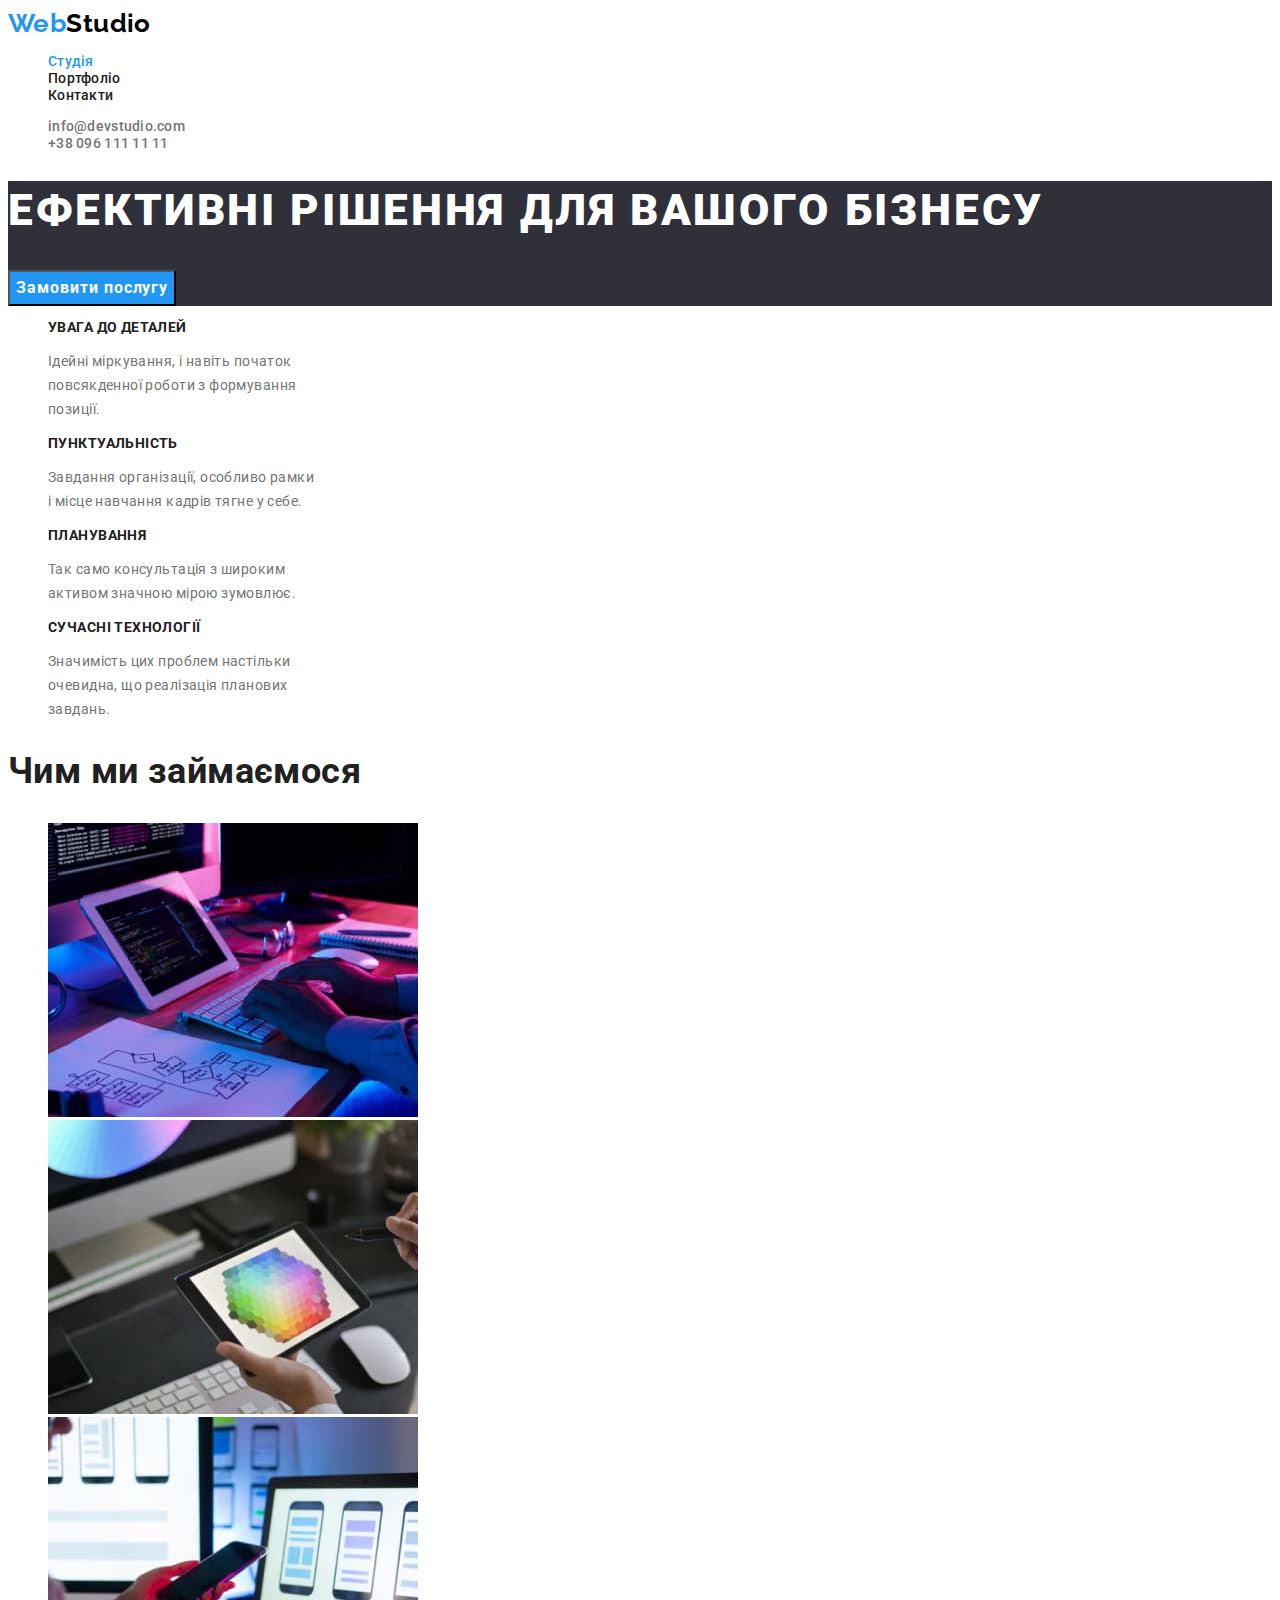
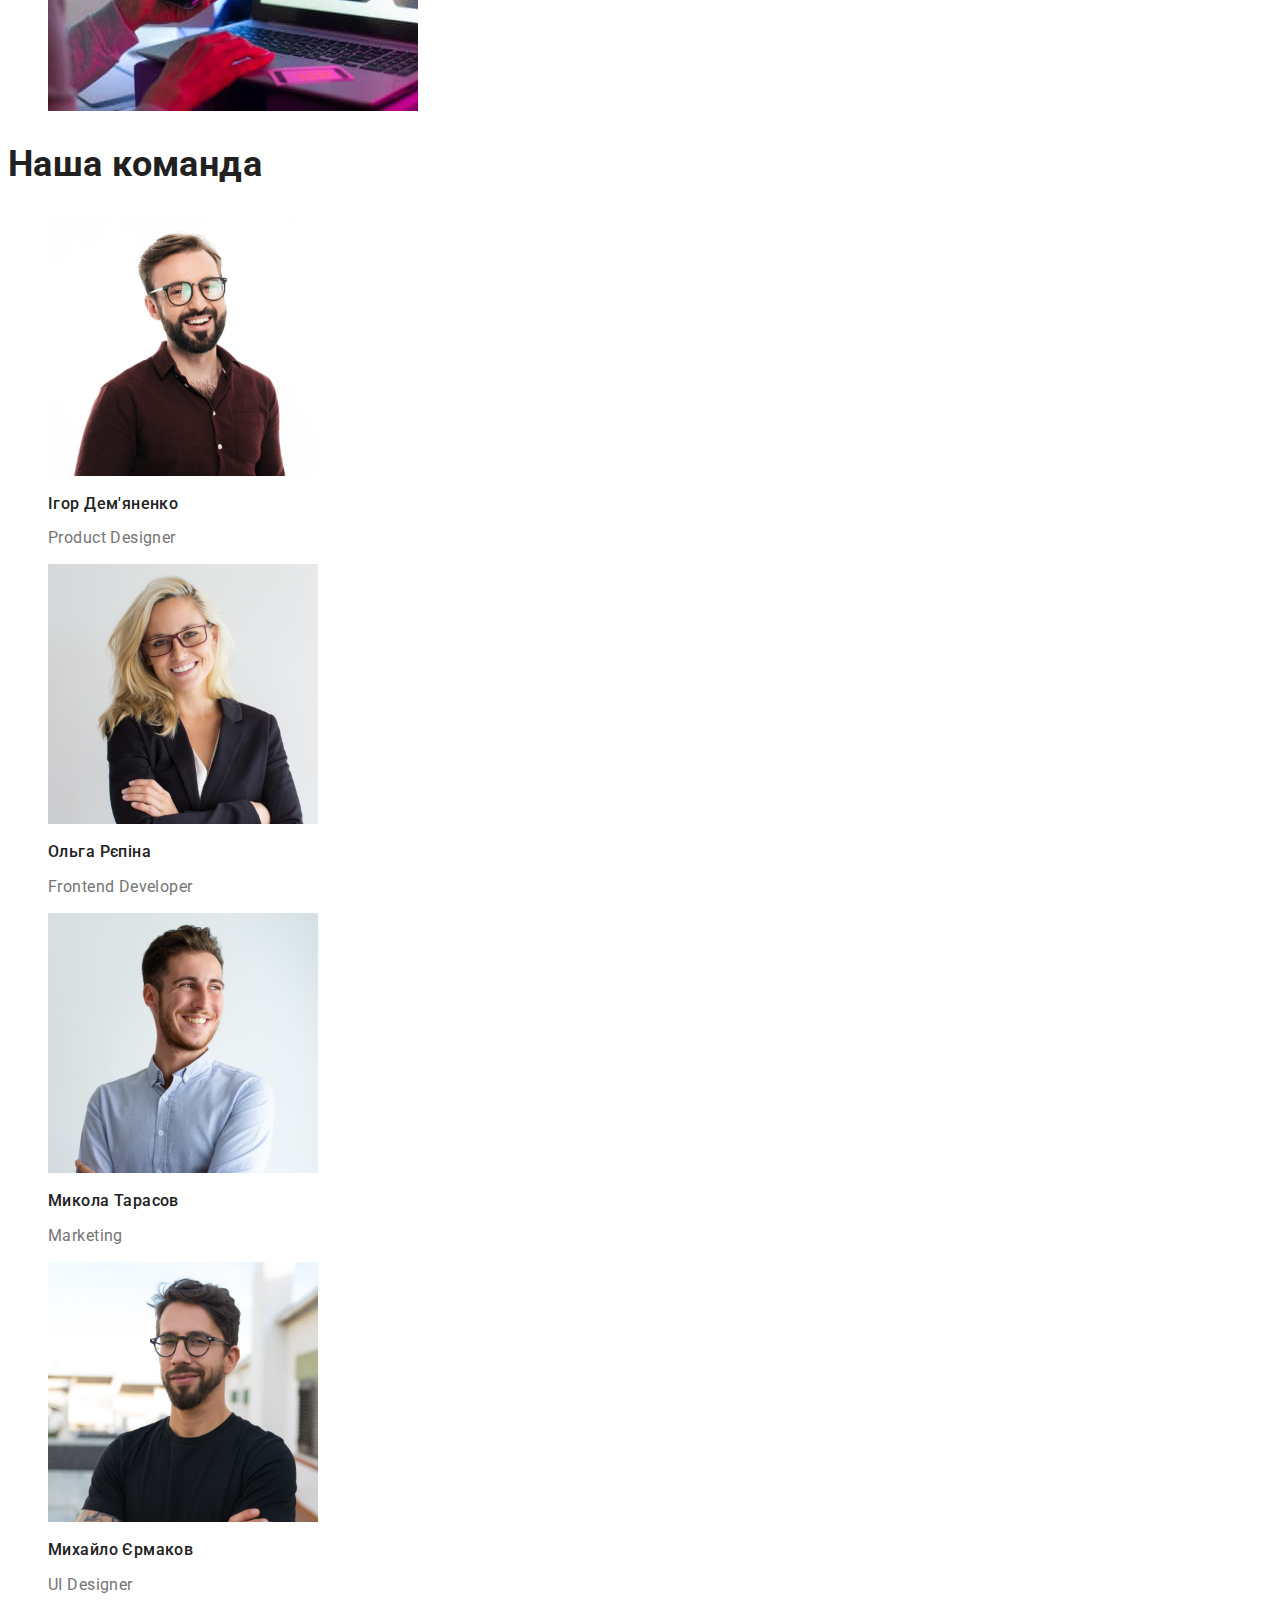
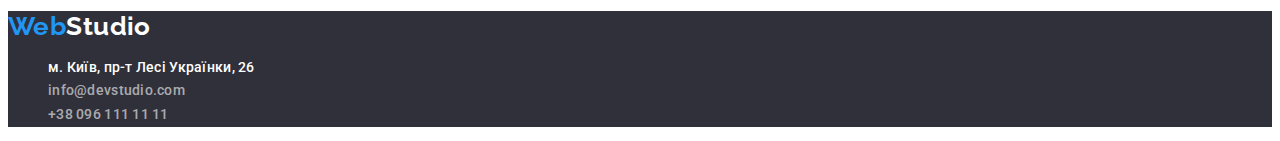
==== index.html @ 2c99aa6c "Deafault Project" ====
<!DOCTYPE html>
<html lang="uk">
  <head>
    <meta charset="UTF-8" />
    <meta http-equiv="X-UA-Compatible" content="IE=edge" />
    <meta name="viewport" content="width=device-width, initial-scale=1.0" />
    <link rel="preconnect" href="https://fonts.googleapis.com" />
    <link rel="preconnect" href="https://fonts.gstatic.com" crossorigin />
    <link
      href="https://fonts.googleapis.com/css2?family=Raleway:wght@700&family=Roboto:wght@400;500;700;900&display=swap"
      rel="stylesheet"
    />
    <link rel="stylesheet" href="./css/styles.css" />
    <title>Студія</title>
  </head>
  <body>
    <!--*ШАПКА САЙТА-->

    <header>
      <nav>
        <a class="logo" href="./index.html">Web<span class="studio-logo1">Studio</span></a>
        <ul class="list">
          <li><a class="main-nav current" href="./index.html">Студія</a></li>
          <li><a class="main-nav" href="./portfolio.html">Портфоліо</a></li>
          <li><a class="main-nav" href="#">Контакти</a></li>
        </ul>
      </nav>
      <ul class="list">
        <li>
          <a class="contact main-nav" href="mailto:info@devstudio.com">info@devstudio.com</a>
        </li>
        <li>
          <a class="contact main-nav" href="tel:+380961111111">+38 096 111 11 11</a>
        </li>
      </ul>
    </header>
    <main>
      <!--*ГЛАВНЫЙ БАНЕР*-->

      <section class="main-baner">
        <h1 class="baner">Ефективні рішення для вашого бізнесу</h1>
        <button class="link-but" type="button">Замовити послугу</button>
      </section>

      <!--*ПРЕИМУЩЕСТВА КОМПАНИИ*-->

      <section>
        <h2 class="visually-hidden">Переваги Компанії</h2>
        <ul class="list">
          <li>
            <h3 class="other-info1">УВАГА ДО ДЕТАЛЕЙ</h3>
            <p class="other-info2">
              Ідейні міркування, і навіть початок <br />
              повсякденної роботи з формування <br />
              позиції.
            </p>
          </li>
          <li>
            <h3 class="other-info1">ПУНКТУАЛЬНІСТЬ</h3>
            <p class="other-info2">
              Завдання організації, особливо рамки <br />
              і місце навчання кадрів тягне у себе.
            </p>
          </li>
          <li>
            <h3 class="other-info1">ПЛАНУВАННЯ</h3>
            <p class="other-info2">
              Так само консультація з широким <br />
              активом значною мірою зумовлює.
            </p>
          </li>
          <li>
            <h3 class="other-info1">СУЧАСНІ ТЕХНОЛОГІЇ</h3>
            <p class="other-info2">
              Значимість цих проблем настільки <br />
              очевидна, що реалізація планових <br />
              завдань.
            </p>
          </li>
        </ul>
      </section>

      <!--*ЦЕЛИ КОМПАНИИ*-->

      <section>
        <h2 class="main-font">Чим ми займаємося</h2>
        <ul class="list">
          <li>
            <img src="./images/img1.jpg" alt="фото робочого процесу" width="370" />
          </li>
          <li>
            <img src="./images/img2.jpg" alt="фото робочого процесу" width="370" />
          </li>
          <li>
            <img src="./images/img3.jpg" alt="фото робочого процесу" width="370" />
          </li>
        </ul>
      </section>

      <!--*КОМАНДА КОМПАНИИ*-->

      <section>
        <h2 class="main-font">Наша команда</h2>
        <ul class="list">
          <li>
            <img src="./images/worker1.jpg" alt="Ігор Дем'яненко" width="270" />
            <h3 class="name">Ігор Дем'яненко</h3>
            <p class="work">Product Designer</p>
          </li>
          <li>
            <img src="./images/worker2.jpg" alt="Ольга Рєпіна" width="270" />
            <h3 class="name">Ольга Рєпіна</h3>
            <p class="work">Frontend Developer</p>
          </li>
          <li>
            <img src="./images/worker3.jpg" alt="Микола Тарасов" width="270" />
            <h3 class="name">Микола Тарасов</h3>
            <p class="work">Marketing</p>
          </li>
          <li>
            <img src="./images/worker4.jpg" alt="Михайло Єрмаков" width="270" />
            <h3 class="name">Михайло Єрмаков</h3>
            <p class="work">UI Designer</p>
          </li>
        </ul>
      </section>
    </main>

    <!--*ФУТЕР*-->

    <footer class="main-baner">
      <a class="logo" href="./index.html">Web<span class="studio-logo2">Studio</span></a>
      <address>
        <ul class="list">
          <li>
            <a
              class="address main-nav"
              href="https://goo.gl/maps/FWyEGyq7byPqRoUa9"
              target="_blank"
              rel="noreferrer noopener"
              >м. Київ, пр-т Лесі Українки, 26</a
            >
          </li>
          <li>
            <a class="contact2 main-nav" href="mailto:info@devstudio.com">info@devstudio.com</a>
          </li>
          <li><a class="contact2 main-nav" href="tel:+380961111111">+38 096 111 11 11</a></li>
        </ul>
      </address>
    </footer>
  </body>
</html>
---- css/styles.css ----
/**MAIN STYLE*/

:root {
  --primary-color: #212121;
  --preprimary-color: #000000;
  --grey-color: #757575;
  --background-color: #2f303a;
  --white-color: #ffffff;
  --button-color: #f5f4fa;
  --link-color: #2196f3;
  --prelink-color: #188ce8;
  --contactfooter-color: rgba(255, 255, 255, 0.6);
}

body {
  font-family: 'Roboto', sans-serif;
  color: var(--primary-color);
  letter-spacing: 0.03em;
  font-size: 14px;
  color: var(--white-color);
}

.main-font {
  font-weight: 700;
  font-size: 36px;
  line-height: 1.16;
  color: var(--primary-color);
}

.list {
  list-style: none;
}

.main-nav:hover,
.main-nav:focus {
  color: var(--link-color);
}

.link-but:hover,
.link-but:focus {
  background-color: var(--prelink-color);
}

.button:hover,
.button:focus {
  background-color: var(--link-color);
  color: var(--white-color);
}

.visually-hidden {
  position: absolute;
  white-space: nowrap;
  width: 1px;
  height: 1px;
  overflow: hidden;
  border: 0;
  padding: 0;
  clip: rect(0 0 0 0);
  clip-path: inset(50%);
  margin: -1px;
}

.main-baner {
  background: var(--background-color);
}

/**MAIN LOGO*/

.logo {
  font-family: 'Raleway';
  text-decoration: none;
  font-weight: 700;
  font-size: 26px;
  line-height: 1.19;
  color: var(--link-color);
}

.studio-logo1 {
  color: var(--preprimary-color);
}

.studio-logo2 {
  color: var(--white-color);
}

/**MAIN NAV + CONTACT*/

.main-nav {
  font-weight: 500;
  font-size: 14px;
  line-height: 1.14;
  letter-spacing: 0.02em;
  color: var(--primary-color);
  text-decoration: none;
}

.main-nav.current {
  color: var(--link-color);
}

.contact {
  font-weight: 500;
  font-size: 14px;
  line-height: 1.14;
  letter-spacing: 0.02em;
  color: var(--grey-color);
  text-decoration: none;
}

/**MAIN BANER*/

.baner {
  text-transform: uppercase;
  font-weight: 900;
  font-size: 44px;
  line-height: 1.36;
  letter-spacing: 0.06em;
  color: var(--white-color);
}

button {
  font-weight: 700;
  font-size: 16px;
  line-height: 1.87;
  letter-spacing: 0.06em;
  color: var(--white-color);
  background: var(--link-color);
  cursor: pointer;
  font-family: inherit;
}

/**MAIN WORK*/

.other-info1 {
  font-weight: 700;
  font-size: 14px;
  line-height: 1.14;
  color: var(--primary-color);
}

.other-info2 {
  font-size: 14px;
  line-height: 1.71;
  color: var(--grey-color);
}

/**MAIN TEAM*/

.name {
  font-weight: 500;
  font-size: 16px;
  line-height: 1.18;
  color: var(--primary-color);
}

.work {
  font-size: 16px;
  line-height: 1.18;
  color: var(--grey-color);
}

/**ФУТЕР*/

address {
  font-style: normal;
}

.address {
  font-size: 14px;
  line-height: 1.71;
  color: var(--white-color);
  text-decoration: none;
}

.contact2 {
  font-size: 14px;
  line-height: 1.71;
  color: var(--contactfooter-color);
}

/**MAIN PORTFOLIO*/

.button {
  font-weight: 700;
  font-size: 16px;
  line-height: 1.62;
  letter-spacing: 0.03em;
  color: var(--primary-color);
  background: var(--button-color);
  cursor: pointer;
}

.project-name {
  font-weight: 700;
  font-size: 18px;
  line-height: 2;
  letter-spacing: 0.06em;
  color: var(--primary-color);
}

.project {
  font-size: 16px;
  line-height: 1.88;
  letter-spacing: 0.03em;
  color: var(--grey-color);
}
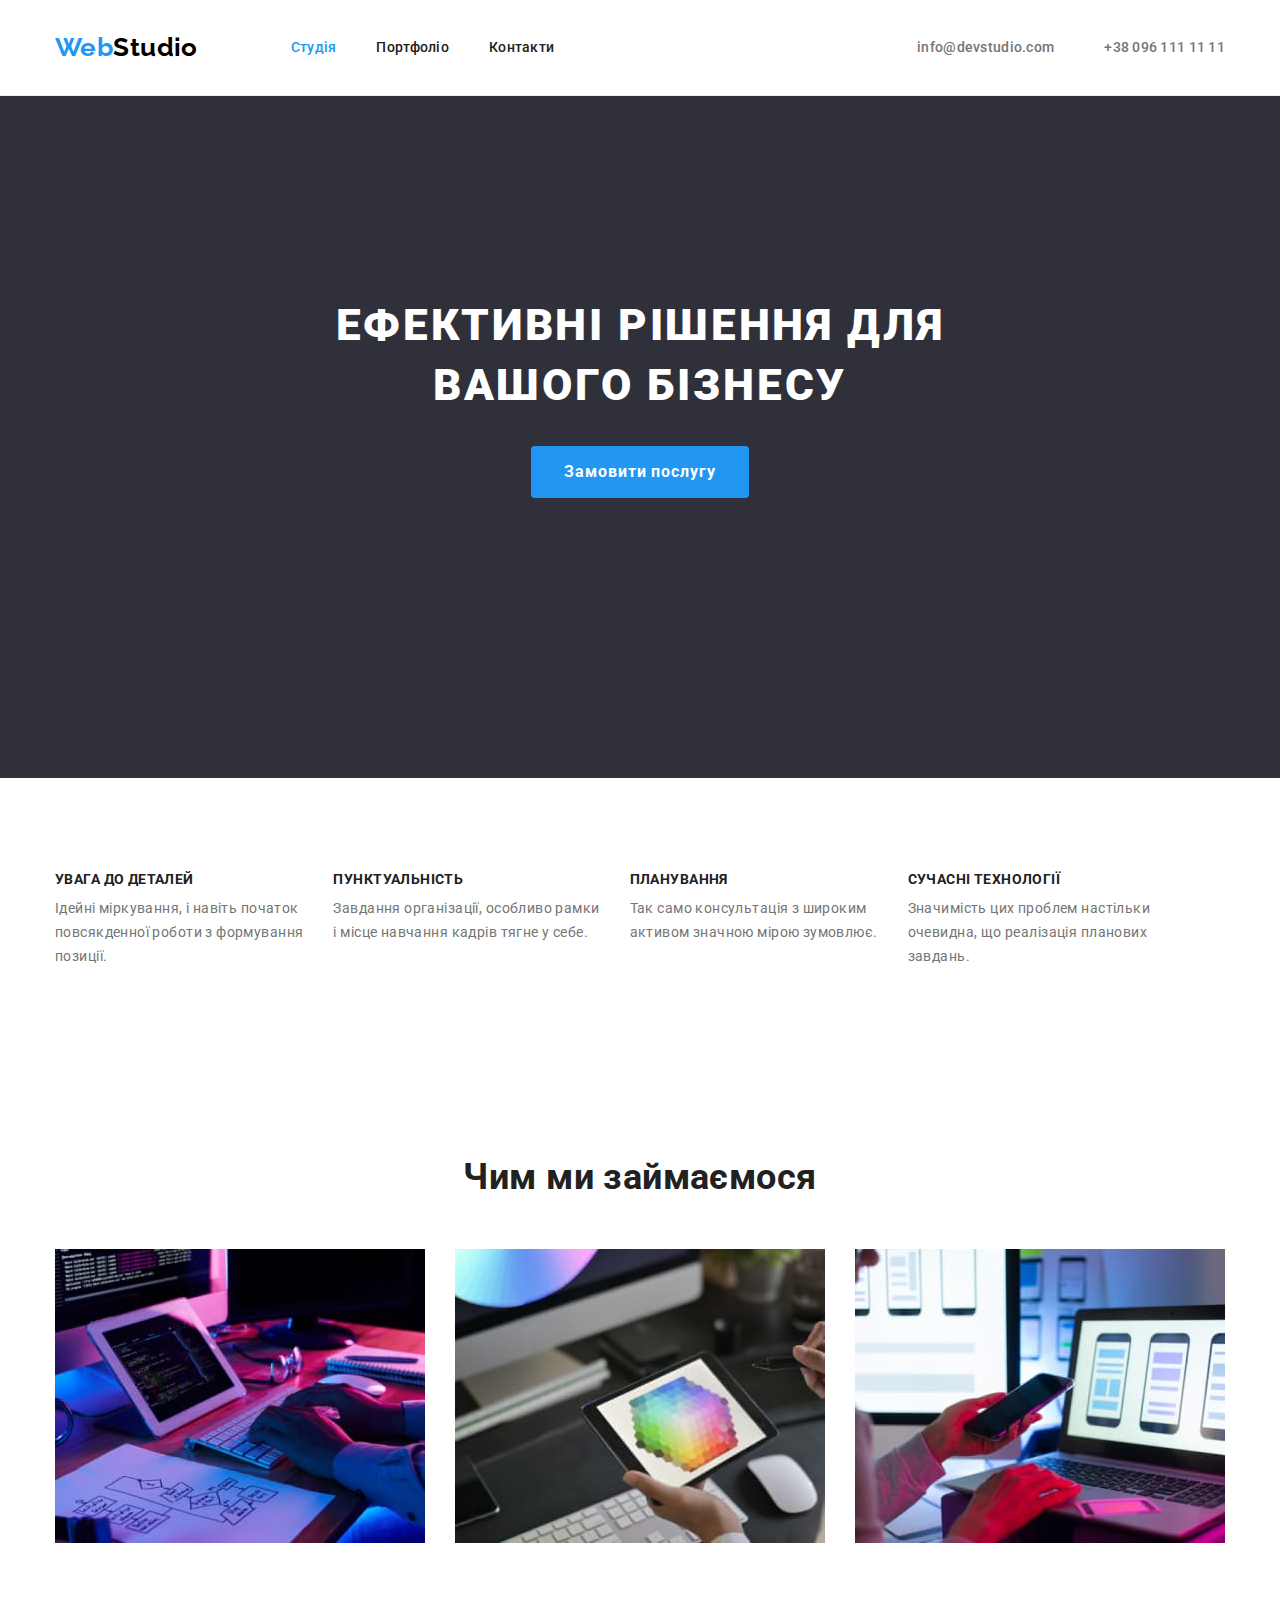
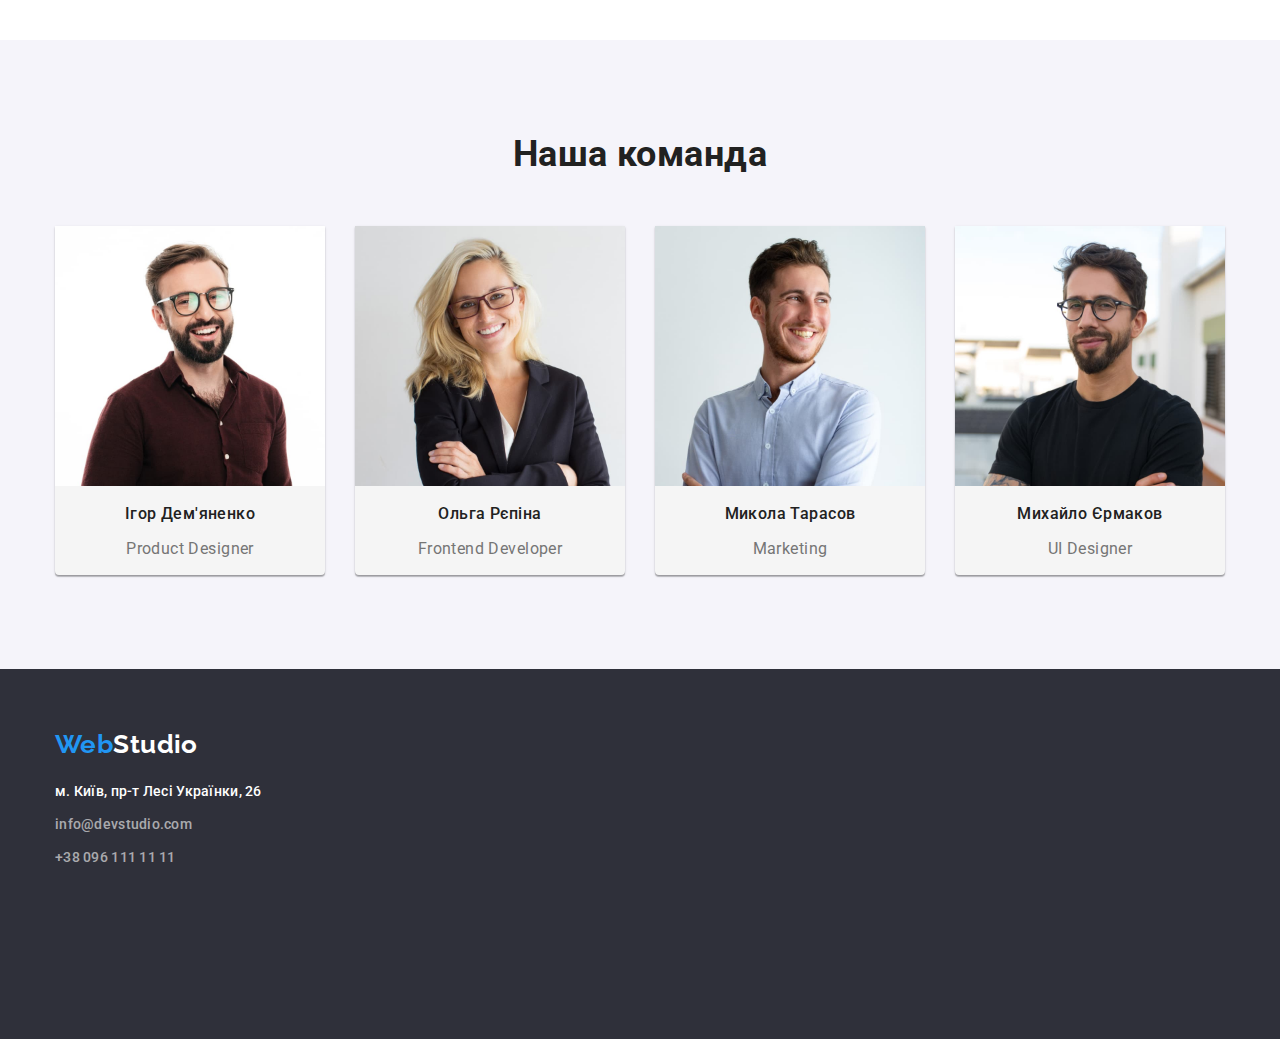
==== commit 391ae3b2: "FLEX Ver.1" ====
--- a/index.html
+++ b/index.html
@@ -10,6 +10,10 @@
       href="https://fonts.googleapis.com/css2?family=Raleway:wght@700&family=Roboto:wght@400;500;700;900&display=swap"
       rel="stylesheet"
     />
+    <link
+      rel="stylesheet"
+      href="https://cdnjs.cloudflare.com/ajax/libs/modern-normalize/0.6.0/modern-normalize.min.css"
+    />
     <link rel="stylesheet" href="./css/styles.css" />
     <title>Студія</title>
   </head>
@@ -17,136 +21,152 @@
     <!--*ШАПКА САЙТА-->
 
     <header>
-      <nav>
-        <a class="logo" href="./index.html">Web<span class="studio-logo1">Studio</span></a>
-        <ul class="list">
-          <li><a class="main-nav current" href="./index.html">Студія</a></li>
-          <li><a class="main-nav" href="./portfolio.html">Портфоліо</a></li>
-          <li><a class="main-nav" href="#">Контакти</a></li>
+      <div class="container main-nav">
+        <nav class="main-nav">
+          <a class="logo" href="./index.html">Web<span class="studio-logo1">Studio</span></a>
+
+          <ul class="site-nav list">
+            <li class="item"><a class="link-nav current" href="./index.html">Студія</a></li>
+            <li class="item"><a class="link-nav" href="./portfolio.html">Портфоліо</a></li>
+            <li class="item"><a class="link-nav" href="#">Контакти</a></li>
+          </ul>
+        </nav>
+
+        <ul class="auth-nav list">
+          <li class="item">
+            <a class="contact link-nav" href="mailto:info@devstudio.com">info@devstudio.com</a>
+          </li>
+          <li class="item">
+            <a class="contact link-nav" href="tel:+380961111111">+38 096 111 11 11</a>
+          </li>
         </ul>
-      </nav>
-      <ul class="list">
-        <li>
-          <a class="contact main-nav" href="mailto:info@devstudio.com">info@devstudio.com</a>
-        </li>
-        <li>
-          <a class="contact main-nav" href="tel:+380961111111">+38 096 111 11 11</a>
-        </li>
-      </ul>
+      </div>
     </header>
     <main>
       <!--*ГЛАВНЫЙ БАНЕР*-->
 
-      <section class="main-baner">
-        <h1 class="baner">Ефективні рішення для вашого бізнесу</h1>
-        <button class="link-but" type="button">Замовити послугу</button>
-      </section>
+      <div class="main-baner">
+        <section class="container hero">
+          <h1 class="baner">Ефективні рішення для вашого бізнесу</h1>
+          <button class="link-but" type="button">Замовити послугу</button>
+        </section>
+      </div>
 
       <!--*ПРЕИМУЩЕСТВА КОМПАНИИ*-->
 
-      <section>
-        <h2 class="visually-hidden">Переваги Компанії</h2>
-        <ul class="list">
-          <li>
-            <h3 class="other-info1">УВАГА ДО ДЕТАЛЕЙ</h3>
-            <p class="other-info2">
-              Ідейні міркування, і навіть початок <br />
-              повсякденної роботи з формування <br />
-              позиції.
-            </p>
-          </li>
-          <li>
-            <h3 class="other-info1">ПУНКТУАЛЬНІСТЬ</h3>
-            <p class="other-info2">
-              Завдання організації, особливо рамки <br />
-              і місце навчання кадрів тягне у себе.
-            </p>
-          </li>
-          <li>
-            <h3 class="other-info1">ПЛАНУВАННЯ</h3>
-            <p class="other-info2">
-              Так само консультація з широким <br />
-              активом значною мірою зумовлює.
-            </p>
-          </li>
-          <li>
-            <h3 class="other-info1">СУЧАСНІ ТЕХНОЛОГІЇ</h3>
-            <p class="other-info2">
-              Значимість цих проблем настільки <br />
-              очевидна, що реалізація планових <br />
-              завдань.
-            </p>
-          </li>
-        </ul>
+      <section class="section">
+        <div class="container">
+          <h2 class="visually-hidden">Переваги Компанії</h2>
+          <ul class="list pry-comp">
+            <li class="item">
+              <h3 class="other-info1">УВАГА ДО ДЕТАЛЕЙ</h3>
+              <p class="other-info2">
+                Ідейні міркування, і навіть початок <br />
+                повсякденної роботи з формування <br />
+                позиції.
+              </p>
+            </li>
+            <li class="item">
+              <h3 class="other-info1">ПУНКТУАЛЬНІСТЬ</h3>
+              <p class="other-info2">
+                Завдання організації, особливо рамки <br />
+                і місце навчання кадрів тягне у себе.
+              </p>
+            </li>
+            <li class="item">
+              <h3 class="other-info1">ПЛАНУВАННЯ</h3>
+              <p class="other-info2">
+                Так само консультація з широким <br />
+                активом значною мірою зумовлює.
+              </p>
+            </li>
+            <li class="item">
+              <h3 class="other-info1">СУЧАСНІ ТЕХНОЛОГІЇ</h3>
+              <p class="other-info2">
+                Значимість цих проблем настільки <br />
+                очевидна, що реалізація планових <br />
+                завдань.
+              </p>
+            </li>
+          </ul>
+        </div>
       </section>
 
       <!--*ЦЕЛИ КОМПАНИИ*-->
 
-      <section>
-        <h2 class="main-font">Чим ми займаємося</h2>
-        <ul class="list">
-          <li>
-            <img src="./images/img1.jpg" alt="фото робочого процесу" width="370" />
-          </li>
-          <li>
-            <img src="./images/img2.jpg" alt="фото робочого процесу" width="370" />
-          </li>
-          <li>
-            <img src="./images/img3.jpg" alt="фото робочого процесу" width="370" />
-          </li>
-        </ul>
+      <section class="section">
+        <div class="container">
+          <h2 class="main-font">Чим ми займаємося</h2>
+          <ul class="list future-comp">
+            <li class="item">
+              <img src="./images/img1.jpg" alt="фото робочого процесу" width="370" />
+            </li>
+            <li class="item">
+              <img src="./images/img2.jpg" alt="фото робочого процесу" width="370" />
+            </li>
+            <li class="item">
+              <img src="./images/img3.jpg" alt="фото робочого процесу" width="370" />
+            </li>
+          </ul>
+        </div>
       </section>
 
       <!--*КОМАНДА КОМПАНИИ*-->
 
-      <section>
-        <h2 class="main-font">Наша команда</h2>
-        <ul class="list">
-          <li>
-            <img src="./images/worker1.jpg" alt="Ігор Дем'яненко" width="270" />
-            <h3 class="name">Ігор Дем'яненко</h3>
-            <p class="work">Product Designer</p>
-          </li>
-          <li>
-            <img src="./images/worker2.jpg" alt="Ольга Рєпіна" width="270" />
-            <h3 class="name">Ольга Рєпіна</h3>
-            <p class="work">Frontend Developer</p>
-          </li>
-          <li>
-            <img src="./images/worker3.jpg" alt="Микола Тарасов" width="270" />
-            <h3 class="name">Микола Тарасов</h3>
-            <p class="work">Marketing</p>
-          </li>
-          <li>
-            <img src="./images/worker4.jpg" alt="Михайло Єрмаков" width="270" />
-            <h3 class="name">Михайло Єрмаков</h3>
-            <p class="work">UI Designer</p>
-          </li>
-        </ul>
+      <section class="section main-team">
+        <div class="container">
+          <h2 class="main-font">Наша команда</h2>
+          <ul class="list team-comp">
+            <li class="item card-color">
+              <img src="./images/worker1.jpg" alt="Ігор Дем'яненко" width="270" />
+              <h3 class="name">Ігор Дем'яненко</h3>
+              <p class="work">Product Designer</p>
+            </li>
+            <li class="item card-color">
+              <img src="./images/worker2.jpg" alt="Ольга Рєпіна" width="270" />
+              <h3 class="name">Ольга Рєпіна</h3>
+              <p class="work">Frontend Developer</p>
+            </li>
+            <li class="item card-color">
+              <img src="./images/worker3.jpg" alt="Микола Тарасов" width="270" />
+              <h3 class="name">Микола Тарасов</h3>
+              <p class="work">Marketing</p>
+            </li>
+            <li class="item card-color">
+              <img src="./images/worker4.jpg" alt="Михайло Єрмаков" width="270" />
+              <h3 class="name">Михайло Єрмаков</h3>
+              <p class="work">UI Designer</p>
+            </li>
+          </ul>
+        </div>
       </section>
     </main>
 
-    <!--*ФУТЕР*-->
+    <!--*FOOTER*-->
 
-    <footer class="main-baner">
-      <a class="logo" href="./index.html">Web<span class="studio-logo2">Studio</span></a>
-      <address>
-        <ul class="list">
-          <li>
-            <a
-              class="address main-nav"
-              href="https://goo.gl/maps/FWyEGyq7byPqRoUa9"
-              target="_blank"
-              rel="noreferrer noopener"
-              >м. Київ, пр-т Лесі Українки, 26</a
-            >
-          </li>
-          <li>
-            <a class="contact2 main-nav" href="mailto:info@devstudio.com">info@devstudio.com</a>
-          </li>
-          <li><a class="contact2 main-nav" href="tel:+380961111111">+38 096 111 11 11</a></li>
-        </ul>
-      </address>
-    </footer>
+    <div class="main-footer">
+      <section class="container logo-footer">
+        <footer>
+          <a class="logo" href="./index.html">Web<span class="studio-logo2">Studio</span></a>
+          <address>
+            <ul class="list">
+              <li class="contact-link">
+                <a
+                  class="address link-nav "
+                  href="https://goo.gl/maps/FWyEGyq7byPqRoUa9"
+                  target="_blank"
+                  rel="noreferrer noopener"
+                  >м. Київ, пр-т Лесі Українки, 26</a
+                >
+              </li>
+              <li class="contact-link">
+                <a class="contact2 link-nav" href="mailto:info@devstudio.com">info@devstudio.com</a>
+              </li>
+              <li class="contact-link"><a class="contact2 link-nav" href="tel:+380961111111">+38 096 111 11 11</a></li>
+            </ul>
+          </address>
+        </footer>
+      </section>
+    </div>
   </body>
 </html>
--- a/css/styles.css
+++ b/css/styles.css
@@ -7,9 +7,11 @@
   --background-color: #2f303a;
   --white-color: #ffffff;
   --button-color: #f5f4fa;
+  --main-backgrond: #f5f5f5;
   --link-color: #2196f3;
   --prelink-color: #188ce8;
   --contactfooter-color: rgba(255, 255, 255, 0.6);
+  --border-portfolio: #ECECEC; 
 }
 
 body {
@@ -17,22 +19,17 @@
   color: var(--primary-color);
   letter-spacing: 0.03em;
   font-size: 14px;
-  color: var(--white-color);
-}
-
-.main-font {
-  font-weight: 700;
-  font-size: 36px;
-  line-height: 1.16;
-  color: var(--primary-color);
+  color: var(--main-backgrond);
 }
 
 .list {
+  padding: 0;
+  margin: 0;
   list-style: none;
 }
 
-.main-nav:hover,
-.main-nav:focus {
+.link-nav:hover,
+.link-nav:focus {
   color: var(--link-color);
 }
 
@@ -60,10 +57,6 @@
   margin: -1px;
 }
 
-.main-baner {
-  background: var(--background-color);
-}
-
 /**MAIN LOGO*/
 
 .logo {
@@ -85,7 +78,7 @@
 
 /**MAIN NAV + CONTACT*/
 
-.main-nav {
+.link-nav {
   font-weight: 500;
   font-size: 14px;
   line-height: 1.14;
@@ -94,20 +87,49 @@
   text-decoration: none;
 }
 
-.main-nav.current {
+.link-nav.current {
   color: var(--link-color);
 }
 
 .contact {
-  font-weight: 500;
-  font-size: 14px;
-  line-height: 1.14;
-  letter-spacing: 0.02em;
   color: var(--grey-color);
   text-decoration: none;
 }
 
+header {
+  padding-top: 32px;
+  padding-bottom: 32px;
+  border-bottom: 1px solid var(--border-portfolio)
+}
+
+.site-nav {
+  display: flex;
+  margin-left: 93px;
+}
+
+.site-nav .item + .item {
+  margin-left: 40px;
+}
+
+.main-nav {
+  display: flex;
+  align-items: center;
+}
+
+.auth-nav {
+  display: flex;
+  margin-left: auto;
+}
+
+.auth-nav .item + .item {
+  margin-left: 50px;
+}
+
 /**MAIN BANER*/
+
+.main-baner {
+  background: var(--background-color);
+}
 
 .baner {
   text-transform: uppercase;
@@ -116,6 +138,18 @@
   line-height: 1.36;
   letter-spacing: 0.06em;
   color: var(--white-color);
+
+  margin: 0;
+  margin-bottom: 30px;
+  padding-left: 270px;
+  padding-right: 270px;
+  min-width: 696px;
+}
+
+.hero {
+  padding-top: 200px;
+  padding-bottom: 280px;
+  text-align: center;
 }
 
 button {
@@ -123,25 +157,67 @@
   font-size: 16px;
   line-height: 1.87;
   letter-spacing: 0.06em;
+
   color: var(--white-color);
   background: var(--link-color);
+
   cursor: pointer;
   font-family: inherit;
+
+  display: inline-block;
+  border: 1px solid transparent;
+  border-radius: 4px;
+  padding: 10px 32px;
+  min-width: 216px;
 }
 
 /**MAIN WORK*/
 
+.pry-comp {
+  display: flex;
+}
+
+.pry-comp .item + .item {
+  margin-left: 30px;
+}
+
 .other-info1 {
   font-weight: 700;
   font-size: 14px;
   line-height: 1.14;
   color: var(--primary-color);
+
+  margin: 0;
+  margin-bottom: 10px;
 }
 
 .other-info2 {
   font-size: 14px;
   line-height: 1.71;
   color: var(--grey-color);
+
+  margin: 0;
+}
+
+/**FUTURE COMPANY*/
+
+.future-comp {
+  display: flex;
+}
+
+.future-comp .item + .item {
+  margin-left: 30px;
+}
+
+.main-font {
+  font-weight: 700;
+  font-size: 36px;
+  line-height: 1.16;
+  color: var(--primary-color);
+
+  margin: 0;
+  text-align: center;
+  padding-bottom: 50px;
 }
 
 /**MAIN TEAM*/
@@ -159,10 +235,37 @@
   color: var(--grey-color);
 }
 
-/**ФУТЕР*/
+.main-team {
+  background-color: var(--button-color);
+}
+
+.card-color {
+  border-radius: 0px 0px 4px 4px;
+  box-shadow: 0px 1px 3px rgba(0, 0, 0, 0.12), 0px 1px 1px rgba(0, 0, 0, 0.14),
+    0px 2px 1px rgba(0, 0, 0, 0.2);
+  background-color: var(--main-backgrond);
+}
+
+.team-comp {
+  display: flex;
+  text-align: center;
+}
+
+.team-comp .item + .item {
+  margin-left: 30px;
+}
+
+/**FOOTER*/
+
+.main-footer {
+  background: var(--background-color);
+
+
+}
 
 address {
   font-style: normal;
+  margin-top: 20px;
 }
 
 .address {
@@ -170,6 +273,15 @@
   line-height: 1.71;
   color: var(--white-color);
   text-decoration: none;
+}
+
+.contact-link {
+	padding-bottom: 9px;
+  }
+
+.logo-footer {
+  padding-top: 60px;
+  padding-bottom: 161px;
 }
 
 .contact2 {
@@ -188,7 +300,24 @@
   color: var(--primary-color);
   background: var(--button-color);
   cursor: pointer;
-}
+
+  display: inline-block;
+  border: 1px solid transparent;
+  border-radius: 4px;
+  padding: 6px 25px;
+  min-width: 73px;
+  box-shadow: 0px 3px 1px rgba(0, 0, 0, 0.1), 0px 1px 2px rgba(0, 0, 0, 0.08), 0px 2px 2px rgba(0, 0, 0, 0.12);
+}
+
+.link-click {
+	display: flex;
+	padding-top: 94px;
+	justify-content: center;
+}
+
+.link-click .item + .item {
+	margin-left: 8px;
+  }
 
 .project-name {
   font-weight: 700;
@@ -196,6 +325,9 @@
   line-height: 2;
   letter-spacing: 0.06em;
   color: var(--primary-color);
+
+  padding-left: 24px;
+  padding-bottom: 4px;
 }
 
 .project {
@@ -203,4 +335,49 @@
   line-height: 1.88;
   letter-spacing: 0.03em;
   color: var(--grey-color);
-}
+
+  padding-left: 24px;
+}
+
+  .project-list {
+	display: flex;
+	flex-wrap: wrap;
+	flex-direction: row;
+	justify-content: space-between;
+	padding-top: 34px;
+	padding-bottom: 94px;
+	text-indent:
+  }
+
+  .border-item {
+	background: #FFFFFF;
+border: 1px solid #EEEEEE;
+  }
+
+
+
+
+
+
+
+
+
+
+
+
+{
+  outline: 1px solid red;
+}
+
+.container {
+  margin-left: auto;
+  margin-right: auto;
+  width: 1200px;
+  padding-left: 15px;
+  padding-right: 15px;
+}
+
+.section {
+  padding-top: 94px;
+  padding-bottom: 94px;
+}
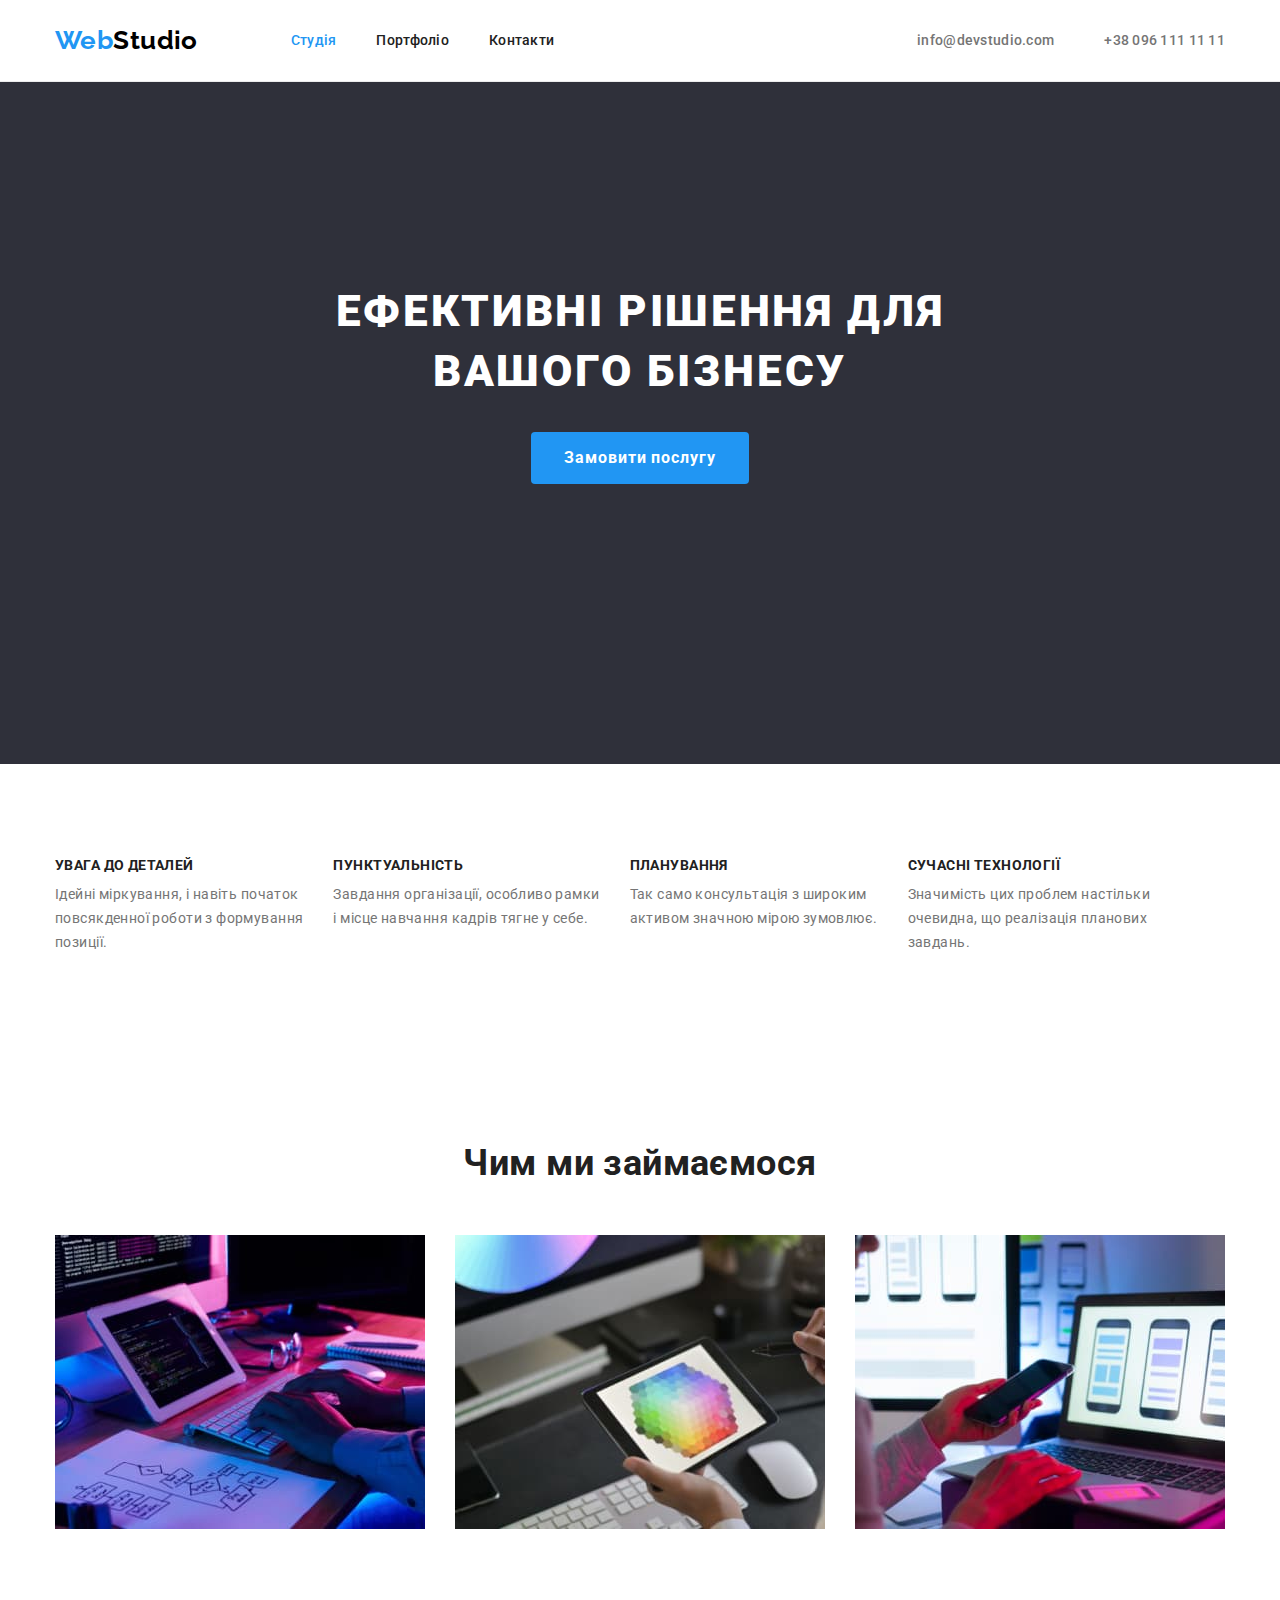
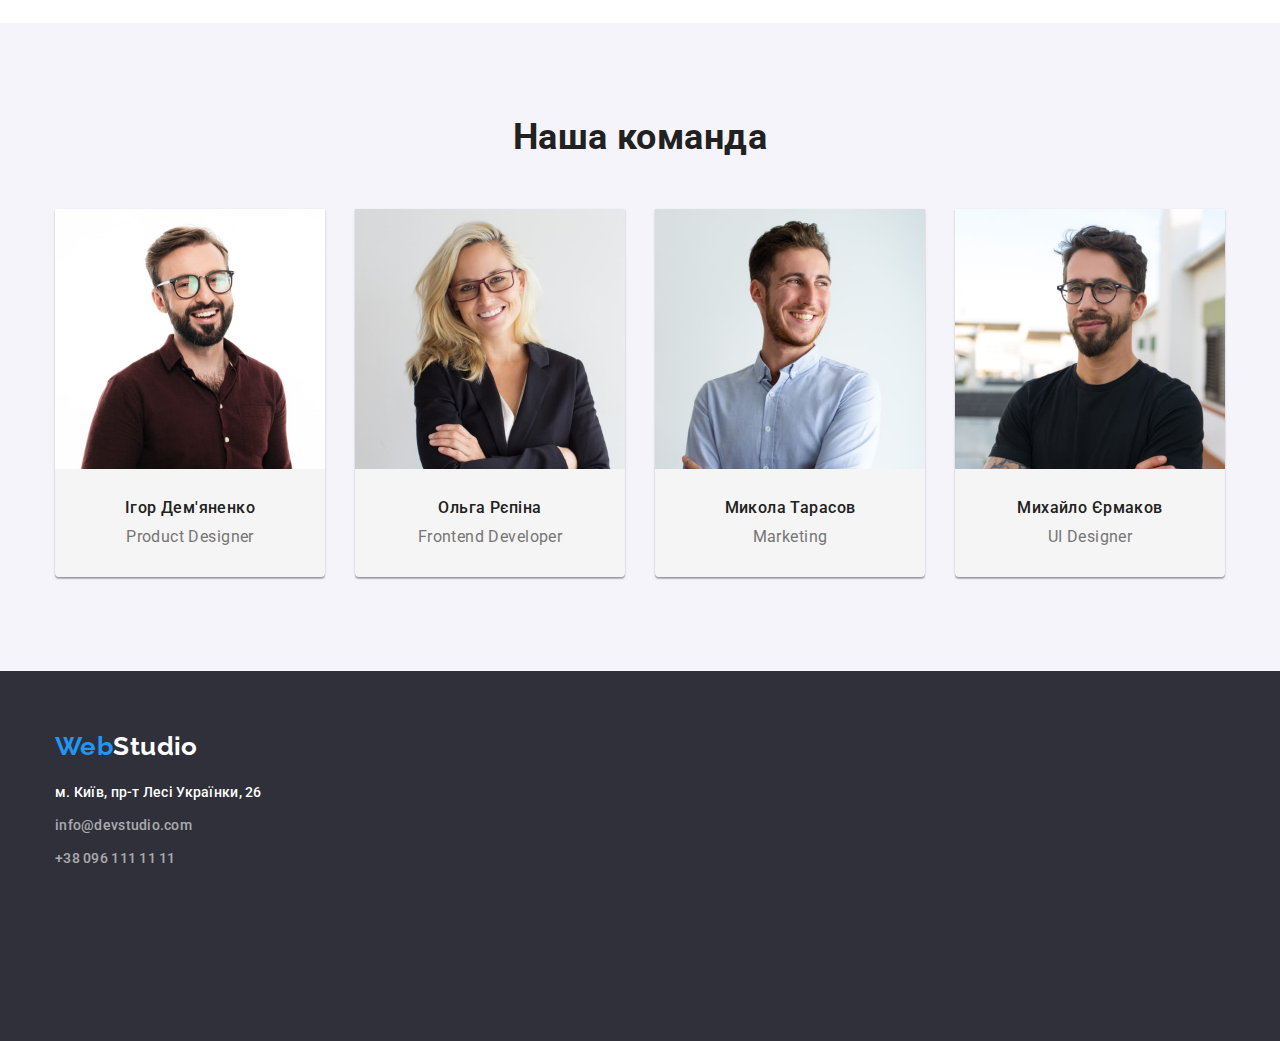
==== commit 50899839: "LAST APDATE" ====
--- a/index.html
+++ b/index.html
@@ -152,7 +152,7 @@
             <ul class="list">
               <li class="contact-link">
                 <a
-                  class="address link-nav "
+                  class="address link-nav"
                   href="https://goo.gl/maps/FWyEGyq7byPqRoUa9"
                   target="_blank"
                   rel="noreferrer noopener"
@@ -162,7 +162,9 @@
               <li class="contact-link">
                 <a class="contact2 link-nav" href="mailto:info@devstudio.com">info@devstudio.com</a>
               </li>
-              <li class="contact-link"><a class="contact2 link-nav" href="tel:+380961111111">+38 096 111 11 11</a></li>
+              <li class="contact-link">
+                <a class="contact2 link-nav" href="tel:+380961111111">+38 096 111 11 11</a>
+              </li>
             </ul>
           </address>
         </footer>
--- a/css/styles.css
+++ b/css/styles.css
@@ -11,7 +11,7 @@
   --link-color: #2196f3;
   --prelink-color: #188ce8;
   --contactfooter-color: rgba(255, 255, 255, 0.6);
-  --border-portfolio: #ECECEC; 
+  --border-portfolio: #ececec;
 }
 
 body {
@@ -97,13 +97,13 @@
 }
 
 header {
+  border-bottom: 1px solid var(--border-portfolio);
+}
+
+.site-nav {
+  display: flex;
   padding-top: 32px;
   padding-bottom: 32px;
-  border-bottom: 1px solid var(--border-portfolio)
-}
-
-.site-nav {
-  display: flex;
   margin-left: 93px;
 }
 
@@ -222,7 +222,15 @@
 
 /**MAIN TEAM*/
 
+img {
+  display: block;
+  max-width: 100%;
+}
+
 .name {
+  margin: 0;
+  padding-top: 30px;
+
   font-weight: 500;
   font-size: 16px;
   line-height: 1.18;
@@ -230,6 +238,8 @@
 }
 
 .work {
+  margin: 0;
+  padding-top: 10px;
   font-size: 16px;
   line-height: 1.18;
   color: var(--grey-color);
@@ -239,28 +249,27 @@
   background-color: var(--button-color);
 }
 
+.team-comp {
+  display: flex;
+  text-align: center;
+}
+
+.team-comp .item + .item {
+  margin-left: 30px;
+}
+
 .card-color {
+  padding-bottom: 30px;
   border-radius: 0px 0px 4px 4px;
   box-shadow: 0px 1px 3px rgba(0, 0, 0, 0.12), 0px 1px 1px rgba(0, 0, 0, 0.14),
     0px 2px 1px rgba(0, 0, 0, 0.2);
   background-color: var(--main-backgrond);
 }
 
-.team-comp {
-  display: flex;
-  text-align: center;
-}
-
-.team-comp .item + .item {
-  margin-left: 30px;
-}
-
 /**FOOTER*/
 
 .main-footer {
   background: var(--background-color);
-
-
 }
 
 address {
@@ -276,8 +285,8 @@
 }
 
 .contact-link {
-	padding-bottom: 9px;
-  }
+  padding-bottom: 9px;
+}
 
 .logo-footer {
   padding-top: 60px;
@@ -292,6 +301,8 @@
 
 /**MAIN PORTFOLIO*/
 
+/**MAIN FILTER*/
+
 .button {
   font-weight: 700;
   font-size: 16px;
@@ -304,20 +315,23 @@
   display: inline-block;
   border: 1px solid transparent;
   border-radius: 4px;
-  padding: 6px 25px;
-  min-width: 73px;
-  box-shadow: 0px 3px 1px rgba(0, 0, 0, 0.1), 0px 1px 2px rgba(0, 0, 0, 0.08), 0px 2px 2px rgba(0, 0, 0, 0.12);
+  padding: 6px 22px;
+  min-width: 23px;
+  box-shadow: 0px 3px 1px rgba(0, 0, 0, 0.1), 0px 1px 2px rgba(0, 0, 0, 0.08),
+    0px 2px 2px rgba(0, 0, 0, 0.12);
 }
 
 .link-click {
-	display: flex;
-	padding-top: 94px;
-	justify-content: center;
+  display: flex;
+  padding-top: 94px;
+  justify-content: center;
 }
 
 .link-click .item + .item {
-	margin-left: 8px;
-  }
+  margin-left: 8px;
+}
+
+/**FILTER EXAMPLE*/
 
 .project-name {
   font-weight: 700;
@@ -326,7 +340,9 @@
   letter-spacing: 0.06em;
   color: var(--primary-color);
 
+  margin: 0;
   padding-left: 24px;
+  padding-top: 20px;
   padding-bottom: 4px;
 }
 
@@ -336,38 +352,27 @@
   letter-spacing: 0.03em;
   color: var(--grey-color);
 
+  margin: 0;
   padding-left: 24px;
-}
-
-  .project-list {
-	display: flex;
-	flex-wrap: wrap;
-	flex-direction: row;
-	justify-content: space-between;
-	padding-top: 34px;
-	padding-bottom: 94px;
-	text-indent:
-  }
-
-  .border-item {
-	background: #FFFFFF;
-border: 1px solid #EEEEEE;
-  }
-
-
-
-
-
-
-
-
-
-
-
-
-{
-  outline: 1px solid red;
-}
+  padding-bottom: 50px;
+}
+
+.project-list {
+  display: flex;
+  flex-wrap: wrap;
+  flex-direction: row;
+  justify-content: space-between;
+  padding-top: 50px;
+  padding-bottom: 94px;
+  text-indent: ;
+}
+
+.border-item {
+  background: #ffffff;
+  border: 1px solid #eeeeee;
+}
+
+/**CONTAINER+SECTION*/
 
 .container {
   margin-left: auto;
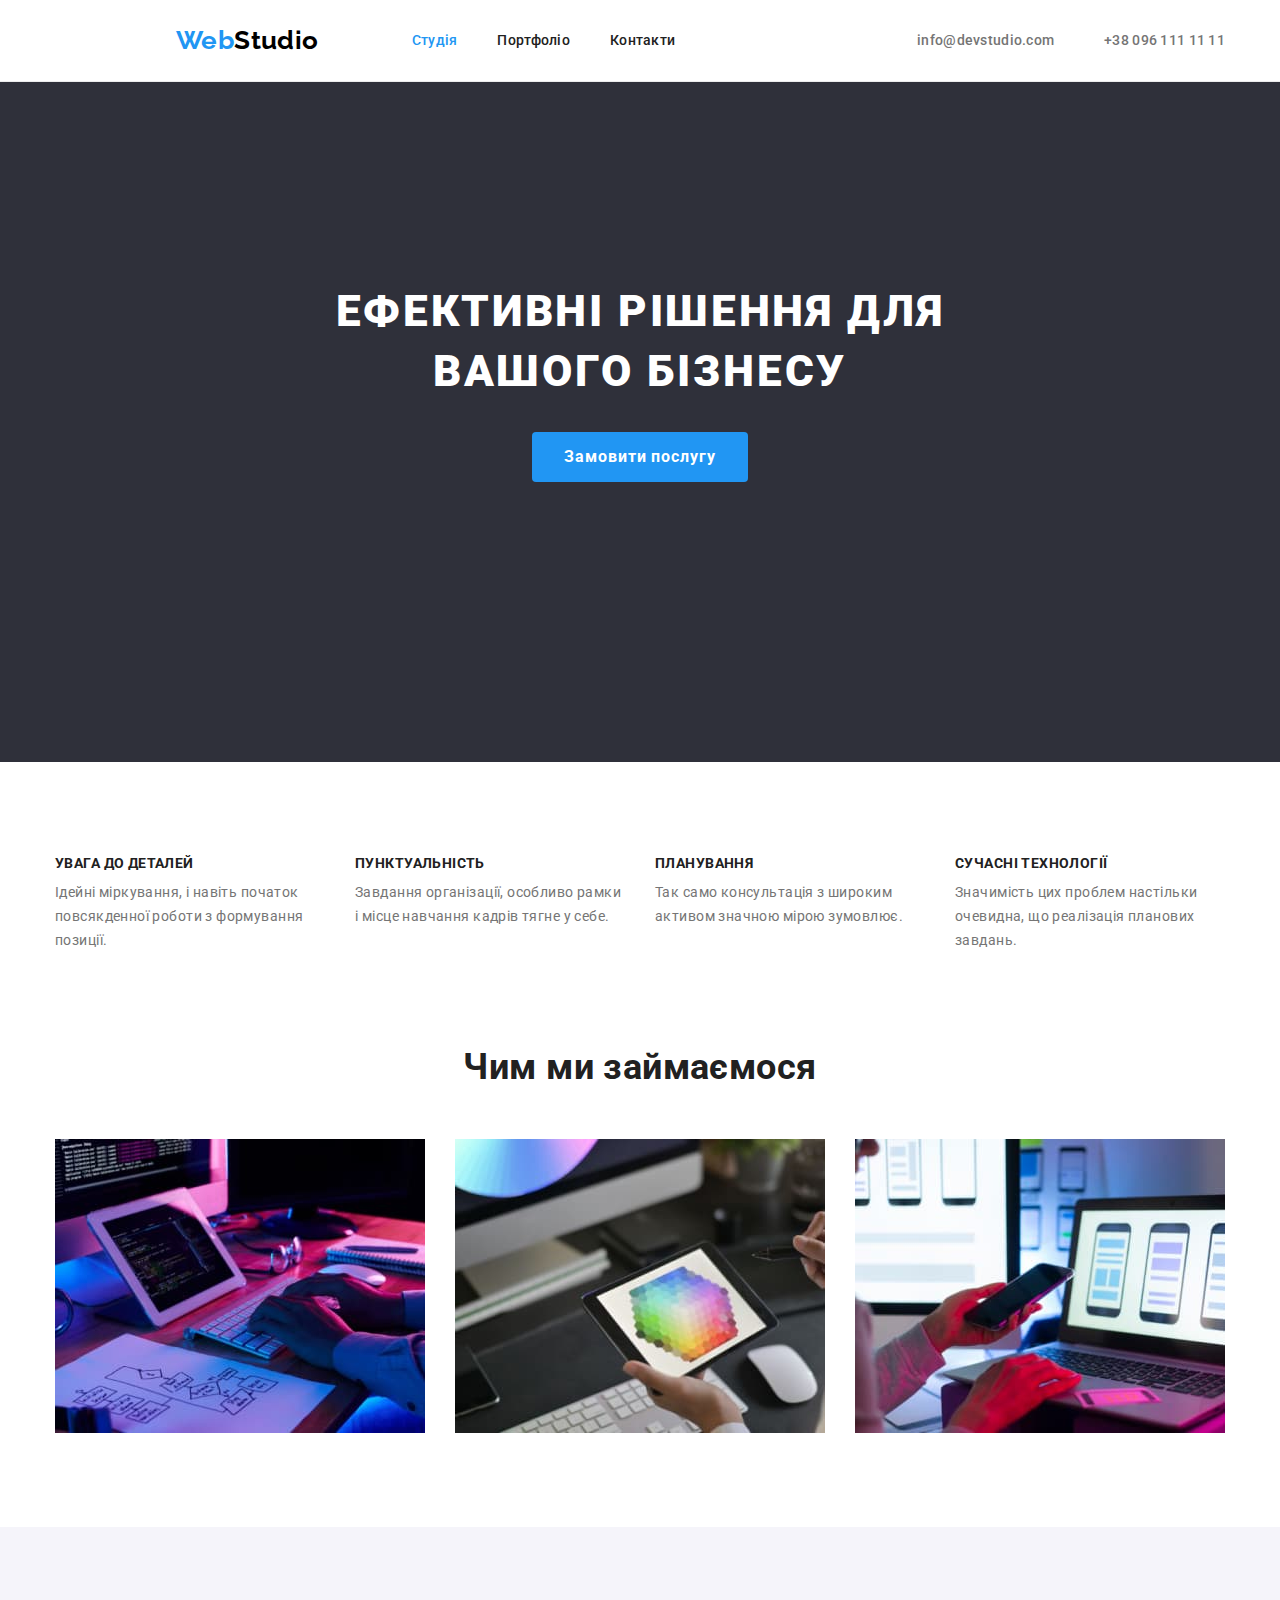
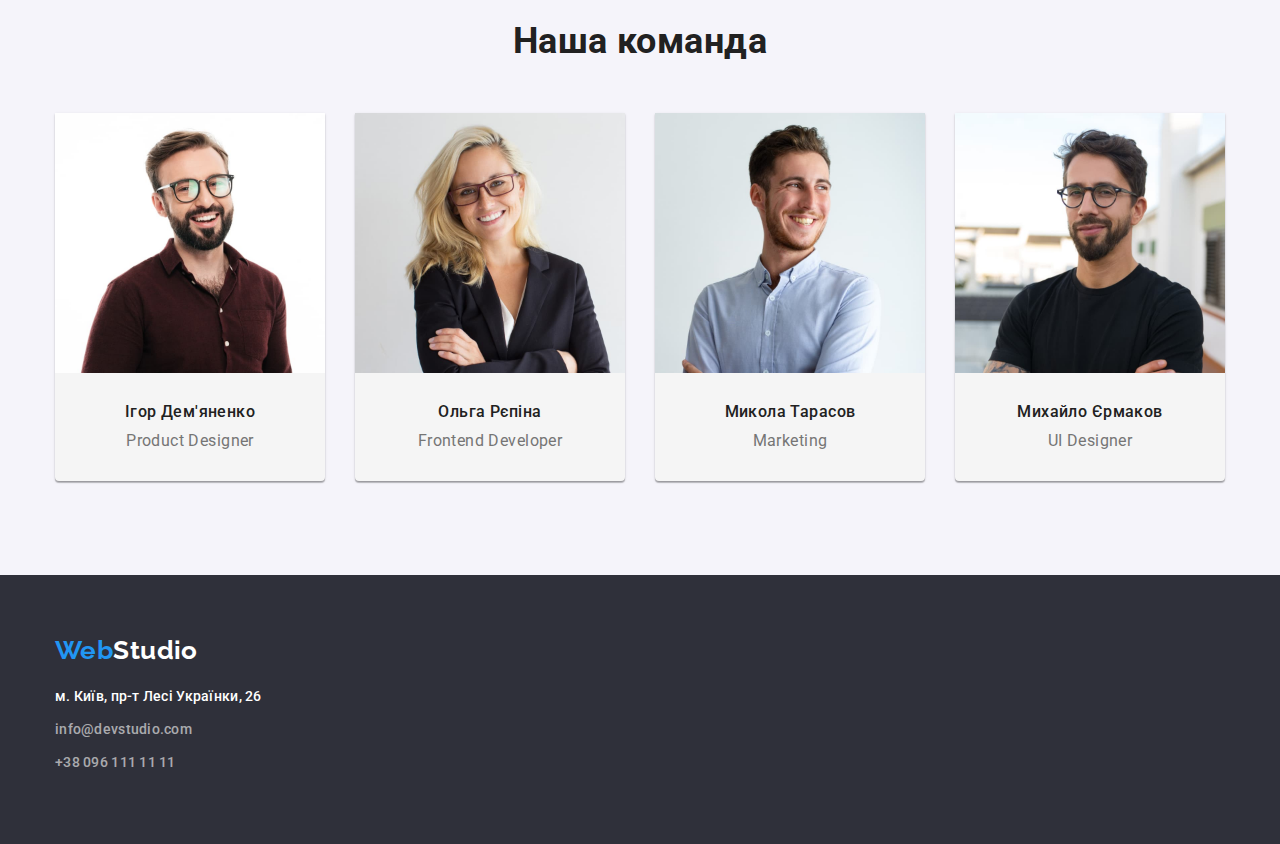
==== commit 5ce3b132: "UPDATE MISTAKE" ====
--- a/index.html
+++ b/index.html
@@ -45,20 +45,20 @@
     <main>
       <!--*ГЛАВНЫЙ БАНЕР*-->
 
-      <div class="main-baner">
-        <section class="container hero">
+      <section class="main-baner">
+        <div class="container hero">
           <h1 class="baner">Ефективні рішення для вашого бізнесу</h1>
           <button class="link-but" type="button">Замовити послугу</button>
-        </section>
-      </div>
+        </div>
+      </section>
 
       <!--*ПРЕИМУЩЕСТВА КОМПАНИИ*-->
 
-      <section class="section">
+      <section class="main-pry-comp">
         <div class="container">
           <h2 class="visually-hidden">Переваги Компанії</h2>
           <ul class="list pry-comp">
-            <li class="item">
+            <li class="item flex-el">
               <h3 class="other-info1">УВАГА ДО ДЕТАЛЕЙ</h3>
               <p class="other-info2">
                 Ідейні міркування, і навіть початок <br />
@@ -66,21 +66,21 @@
                 позиції.
               </p>
             </li>
-            <li class="item">
+            <li class="item flex-el">
               <h3 class="other-info1">ПУНКТУАЛЬНІСТЬ</h3>
               <p class="other-info2">
                 Завдання організації, особливо рамки <br />
                 і місце навчання кадрів тягне у себе.
               </p>
             </li>
-            <li class="item">
+            <li class="item flex-el">
               <h3 class="other-info1">ПЛАНУВАННЯ</h3>
               <p class="other-info2">
                 Так само консультація з широким <br />
                 активом значною мірою зумовлює.
               </p>
             </li>
-            <li class="item">
+            <li class="item flex-el">
               <h3 class="other-info1">СУЧАСНІ ТЕХНОЛОГІЇ</h3>
               <p class="other-info2">
                 Значимість цих проблем настільки <br />
@@ -94,7 +94,7 @@
 
       <!--*ЦЕЛИ КОМПАНИИ*-->
 
-      <section class="section">
+      <section class="main-future-comp">
         <div class="container">
           <h2 class="main-font">Чим ми займаємося</h2>
           <ul class="list future-comp">
@@ -119,23 +119,31 @@
           <ul class="list team-comp">
             <li class="item card-color">
               <img src="./images/worker1.jpg" alt="Ігор Дем'яненко" width="270" />
-              <h3 class="name">Ігор Дем'яненко</h3>
-              <p class="work">Product Designer</p>
+              <div class="name-work">
+                <h3 class="name">Ігор Дем'яненко</h3>
+                <p class="work">Product Designer</p>
+              </div>
             </li>
             <li class="item card-color">
               <img src="./images/worker2.jpg" alt="Ольга Рєпіна" width="270" />
-              <h3 class="name">Ольга Рєпіна</h3>
-              <p class="work">Frontend Developer</p>
+              <div class="name-work">
+                <h3 class="name">Ольга Рєпіна</h3>
+                <p class="work">Frontend Developer</p>
+              </div>
             </li>
             <li class="item card-color">
               <img src="./images/worker3.jpg" alt="Микола Тарасов" width="270" />
-              <h3 class="name">Микола Тарасов</h3>
-              <p class="work">Marketing</p>
+              <div class="name-work">
+                <h3 class="name">Микола Тарасов</h3>
+                <p class="work">Marketing</p>
+              </div>
             </li>
             <li class="item card-color">
               <img src="./images/worker4.jpg" alt="Михайло Єрмаков" width="270" />
-              <h3 class="name">Михайло Єрмаков</h3>
-              <p class="work">UI Designer</p>
+              <div class="name-work">
+                <h3 class="name">Михайло Єрмаков</h3>
+                <p class="work">UI Designer</p>
+              </div>
             </li>
           </ul>
         </div>
@@ -144,31 +152,29 @@
 
     <!--*FOOTER*-->
 
-    <div class="main-footer">
-      <section class="container logo-footer">
-        <footer>
-          <a class="logo" href="./index.html">Web<span class="studio-logo2">Studio</span></a>
-          <address>
-            <ul class="list">
-              <li class="contact-link">
-                <a
-                  class="address link-nav"
-                  href="https://goo.gl/maps/FWyEGyq7byPqRoUa9"
-                  target="_blank"
-                  rel="noreferrer noopener"
-                  >м. Київ, пр-т Лесі Українки, 26</a
-                >
-              </li>
-              <li class="contact-link">
-                <a class="contact2 link-nav" href="mailto:info@devstudio.com">info@devstudio.com</a>
-              </li>
-              <li class="contact-link">
-                <a class="contact2 link-nav" href="tel:+380961111111">+38 096 111 11 11</a>
-              </li>
-            </ul>
-          </address>
-        </footer>
-      </section>
-    </div>
+    <footer class="main-footer">
+      <div class="container logo-footer">
+        <a class="logo" href="./index.html">Web<span class="studio-logo2">Studio</span></a>
+        <address>
+          <ul class="list">
+            <li class="contact-link">
+              <a
+                class="address link-nav"
+                href="https://goo.gl/maps/FWyEGyq7byPqRoUa9"
+                target="_blank"
+                rel="noreferrer noopener"
+                >м. Київ, пр-т Лесі Українки, 26</a
+              >
+            </li>
+            <li class="contact-link">
+              <a class="contact2 link-nav" href="mailto:info@devstudio.com">info@devstudio.com</a>
+            </li>
+            <li class="contact-link">
+              <a class="contact2 link-nav" href="tel:+380961111111">+38 096 111 11 11</a>
+            </li>
+          </ul>
+        </address>
+      </div>
+    </footer>
   </body>
 </html>
--- a/css/styles.css
+++ b/css/styles.css
@@ -107,13 +107,20 @@
   margin-left: 93px;
 }
 
-.site-nav .item + .item {
-  margin-left: 40px;
+.site-nav {
+  gap: 40px;
 }
 
 .main-nav {
   display: flex;
   align-items: center;
+  margin-left: auto;
+  margin-right: auto;
+}
+
+.link-nav {
+  padding-top: 32px;
+  padding-bottom: 32px;
 }
 
 .auth-nav {
@@ -129,6 +136,8 @@
 
 .main-baner {
   background: var(--background-color);
+  margin-left: auto;
+  margin-right: auto;
 }
 
 .baner {
@@ -165,7 +174,7 @@
   font-family: inherit;
 
   display: inline-block;
-  border: 1px solid transparent;
+  border: transparent;
   border-radius: 4px;
   padding: 10px 32px;
   min-width: 216px;
@@ -173,18 +182,35 @@
 
 /**MAIN WORK*/
 
+.main-pry-comp {
+  padding: 0;
+  padding-top: 94px;
+  padding-bottom: 47px;
+}
+
 .pry-comp {
   display: flex;
-}
-
-.pry-comp .item + .item {
+  flex-wrap: wrap;
+}
+
+.flex-el {
+  width: 270px;
+  margin-right: 30px;
+}
+
+.flex-el:nth-child(4n) {
+  margin-right: 0;
+}
+
+/**.flex-el .item + .item {
   margin-left: 30px;
-}
+}*/
 
 .other-info1 {
   font-weight: 700;
   font-size: 14px;
   line-height: 1.14;
+  letter-spacing: 0.03em;
   color: var(--primary-color);
 
   margin: 0;
@@ -192,8 +218,10 @@
 }
 
 .other-info2 {
+  font-weight: 400;
   font-size: 14px;
   line-height: 1.71;
+  letter-spacing: 0.03em;
   color: var(--grey-color);
 
   margin: 0;
@@ -201,12 +229,17 @@
 
 /**FUTURE COMPANY*/
 
+.main-future-comp {
+  padding-top: 47px;
+  padding-bottom: 94px;
+  margin-left: auto;
+  margin-right: auto;
+}
+
 .future-comp {
   display: flex;
-}
-
-.future-comp .item + .item {
-  margin-left: 30px;
+  flex-wrap: wrap;
+  gap: 30px;
 }
 
 .main-font {
@@ -217,7 +250,7 @@
 
   margin: 0;
   text-align: center;
-  padding-bottom: 50px;
+  margin-bottom: 50px;
 }
 
 /**MAIN TEAM*/
@@ -229,7 +262,7 @@
 
 .name {
   margin: 0;
-  padding-top: 30px;
+  margin-bottom: 10px;
 
   font-weight: 500;
   font-size: 16px;
@@ -237,29 +270,31 @@
   color: var(--primary-color);
 }
 
+.name-work {
+  padding-top: 30px;
+  padding-bottom: 30px;
+}
+
 .work {
   margin: 0;
-  padding-top: 10px;
   font-size: 16px;
   line-height: 1.18;
   color: var(--grey-color);
 }
 
 .main-team {
+  margin-left: auto;
+  margin-right: auto;
   background-color: var(--button-color);
 }
 
 .team-comp {
   display: flex;
   text-align: center;
-}
-
-.team-comp .item + .item {
-  margin-left: 30px;
+  gap: 30px;
 }
 
 .card-color {
-  padding-bottom: 30px;
   border-radius: 0px 0px 4px 4px;
   box-shadow: 0px 1px 3px rgba(0, 0, 0, 0.12), 0px 1px 1px rgba(0, 0, 0, 0.14),
     0px 2px 1px rgba(0, 0, 0, 0.2);
@@ -269,12 +304,15 @@
 /**FOOTER*/
 
 .main-footer {
+  margin-left: auto;
+  margin-right: auto;
   background: var(--background-color);
 }
 
 address {
   font-style: normal;
   margin-top: 20px;
+  padding-bottom: 60px;
 }
 
 .address {
@@ -285,12 +323,11 @@
 }
 
 .contact-link {
-  padding-bottom: 9px;
+  margin-bottom: 9px;
 }
 
 .logo-footer {
   padding-top: 60px;
-  padding-bottom: 161px;
 }
 
 .contact2 {
@@ -341,9 +378,7 @@
   color: var(--primary-color);
 
   margin: 0;
-  padding-left: 24px;
-  padding-top: 20px;
-  padding-bottom: 4px;
+  margin-bottom: 4px;
 }
 
 .project {
@@ -353,8 +388,6 @@
   color: var(--grey-color);
 
   margin: 0;
-  padding-left: 24px;
-  padding-bottom: 50px;
 }
 
 .project-list {
@@ -364,7 +397,13 @@
   justify-content: space-between;
   padding-top: 50px;
   padding-bottom: 94px;
-  text-indent: ;
+
+  gap: 30px;
+  padding: 0;
+}
+
+.style-name {
+  padding: 20px 24px;
 }
 
 .border-item {
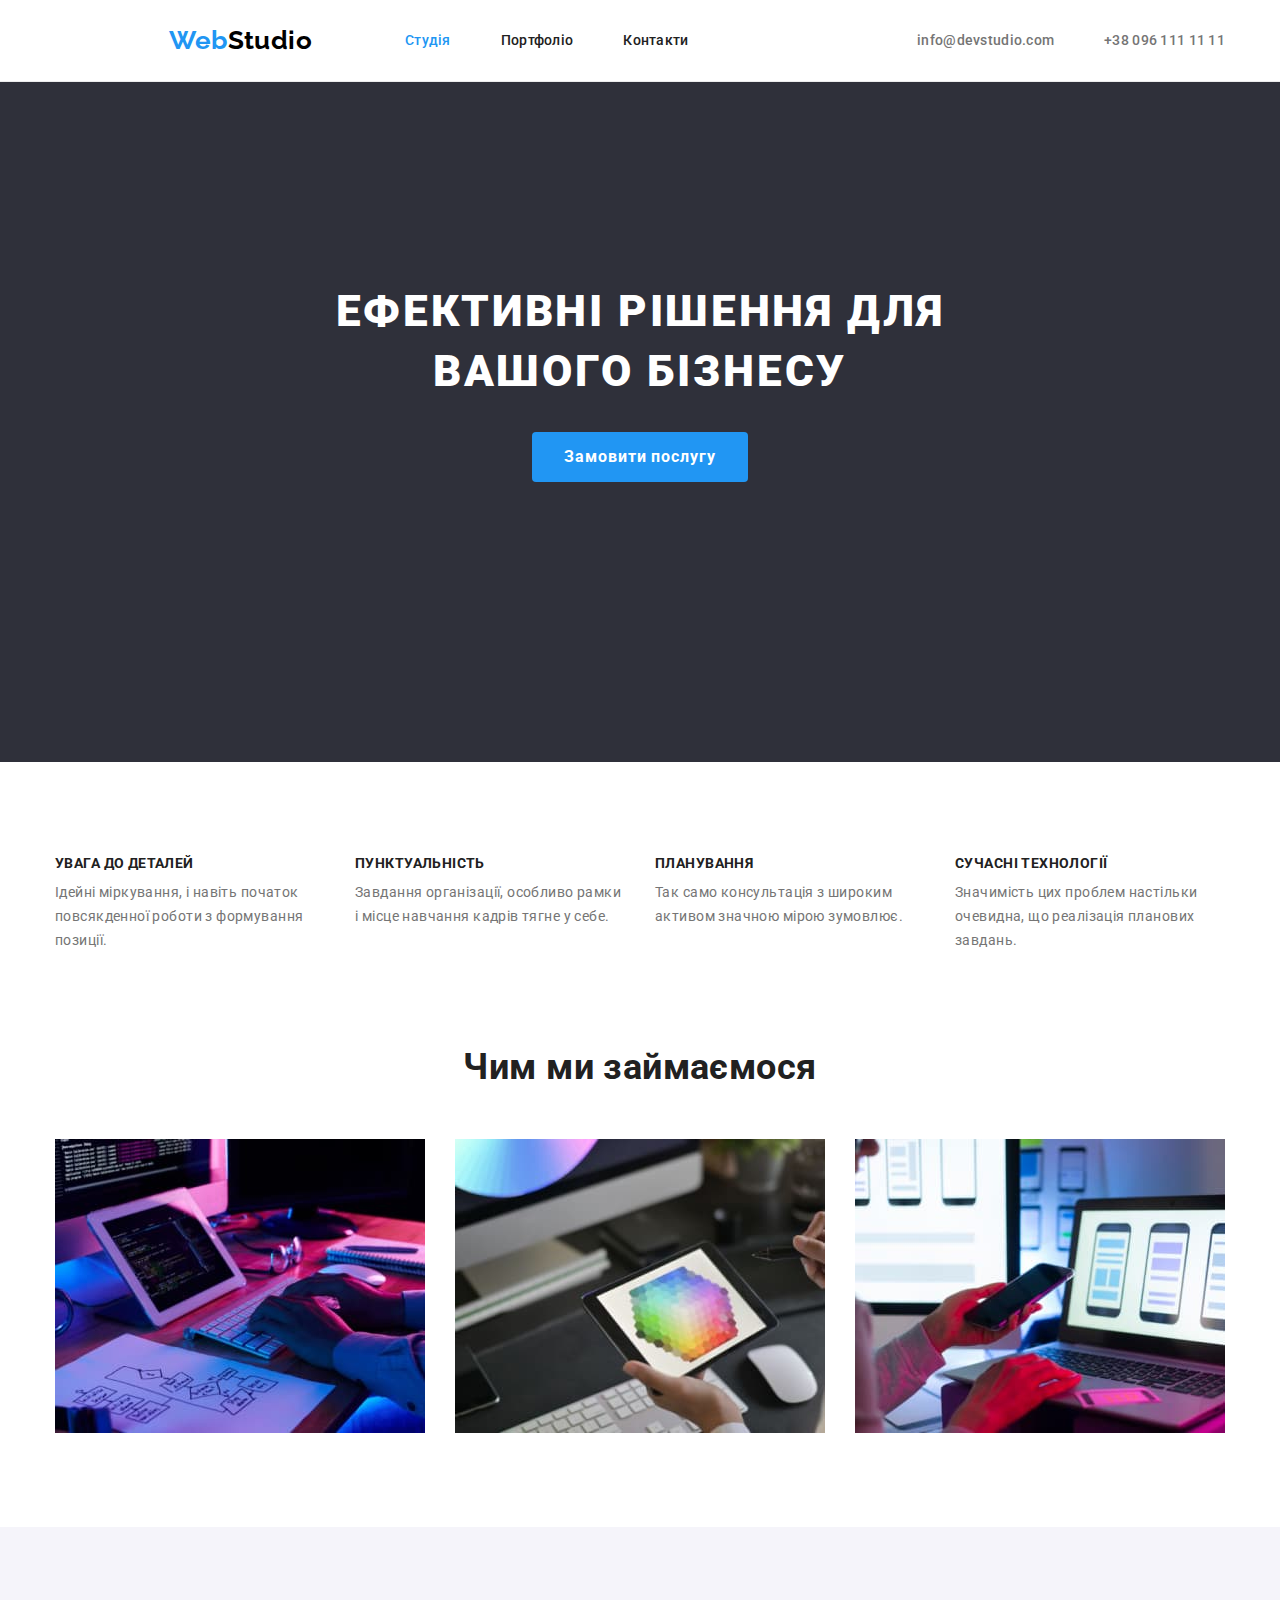
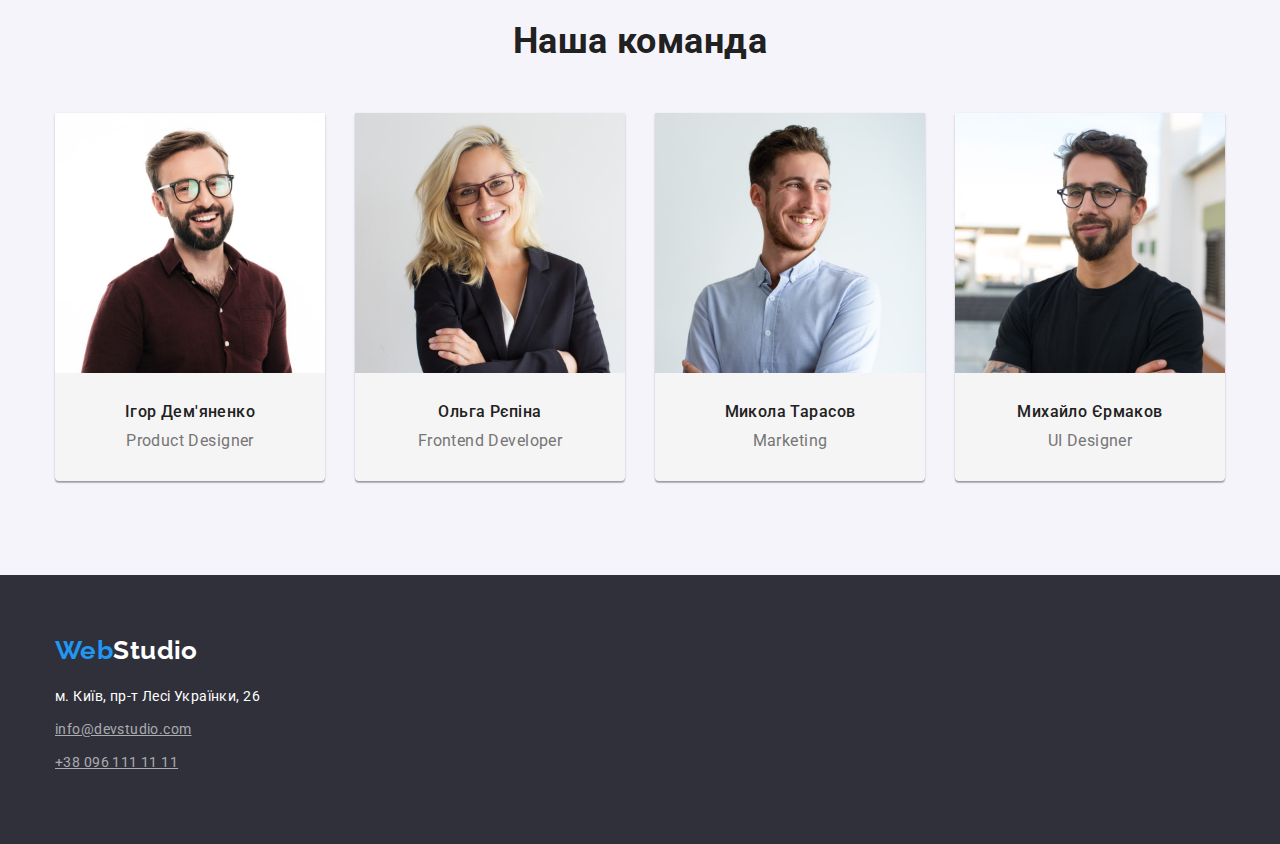
==== commit 31a85cda: "UPDATE 2 MISTAKE" ====
--- a/index.html
+++ b/index.html
@@ -46,10 +46,10 @@
       <!--*ГЛАВНЫЙ БАНЕР*-->
 
       <section class="main-baner">
-        <div class="container hero">
+        <div class="container">
           <h1 class="baner">Ефективні рішення для вашого бізнесу</h1>
-          <button class="link-but" type="button">Замовити послугу</button>
         </div>
+        <button class="link-but" type="button">Замовити послугу</button>
       </section>
 
       <!--*ПРЕИМУЩЕСТВА КОМПАНИИ*-->
@@ -159,7 +159,7 @@
           <ul class="list">
             <li class="contact-link">
               <a
-                class="address link-nav"
+                class="address contact2"
                 href="https://goo.gl/maps/FWyEGyq7byPqRoUa9"
                 target="_blank"
                 rel="noreferrer noopener"
@@ -167,10 +167,10 @@
               >
             </li>
             <li class="contact-link">
-              <a class="contact2 link-nav" href="mailto:info@devstudio.com">info@devstudio.com</a>
+              <a class="contact2" href="mailto:info@devstudio.com">info@devstudio.com</a>
             </li>
             <li class="contact-link">
-              <a class="contact2 link-nav" href="tel:+380961111111">+38 096 111 11 11</a>
+              <a class="contact2" href="tel:+380961111111">+38 096 111 11 11</a>
             </li>
           </ul>
         </address>
--- a/css/styles.css
+++ b/css/styles.css
@@ -108,7 +108,7 @@
 }
 
 .site-nav {
-  gap: 40px;
+  gap: 50px;
 }
 
 .main-nav {
@@ -136,8 +136,9 @@
 
 .main-baner {
   background: var(--background-color);
-  margin-left: auto;
-  margin-right: auto;
+  padding-top: 200px;
+  padding-bottom: 280px;
+  text-align: center;
 }
 
 .baner {
@@ -149,16 +150,10 @@
   color: var(--white-color);
 
   margin: 0;
+  margin-left: auto;
+  margin-right: auto;
   margin-bottom: 30px;
-  padding-left: 270px;
-  padding-right: 270px;
-  min-width: 696px;
-}
-
-.hero {
-  padding-top: 200px;
-  padding-bottom: 280px;
-  text-align: center;
+  max-width: 696px;
 }
 
 button {
@@ -304,15 +299,32 @@
 /**FOOTER*/
 
 .main-footer {
-  margin-left: auto;
-  margin-right: auto;
   background: var(--background-color);
+}
+
+footer {
+  padding-top: 60px;
+  padding-bottom: 60px;
 }
 
 address {
   font-style: normal;
   margin-top: 20px;
-  padding-bottom: 60px;
+}
+
+.contact-link {
+  margin-bottom: 9px;
+}
+
+.contact2:hover,
+.contact2:focus {
+  color: var(--link-color);
+}
+
+.contact2 {
+  font-size: 14px;
+  line-height: 1.71;
+  color: var(--contactfooter-color);
 }
 
 .address {
@@ -322,23 +334,14 @@
   text-decoration: none;
 }
 
-.contact-link {
-  margin-bottom: 9px;
-}
-
-.logo-footer {
-  padding-top: 60px;
-}
-
-.contact2 {
-  font-size: 14px;
-  line-height: 1.71;
-  color: var(--contactfooter-color);
-}
-
 /**MAIN PORTFOLIO*/
 
 /**MAIN FILTER*/
+
+.section-elements {
+  padding-top: 94px;
+  padding-bottom: 94px;
+}
 
 .button {
   font-weight: 700;
@@ -360,7 +363,6 @@
 
 .link-click {
   display: flex;
-  padding-top: 94px;
   justify-content: center;
 }
 
@@ -395,11 +397,10 @@
   flex-wrap: wrap;
   flex-direction: row;
   justify-content: space-between;
-  padding-top: 50px;
-  padding-bottom: 94px;
 
   gap: 30px;
   padding: 0;
+  padding-top: 34px;
 }
 
 .style-name {
@@ -408,7 +409,9 @@
 
 .border-item {
   background: #ffffff;
-  border: 1px solid #eeeeee;
+  border-bottom: 1px solid #eeeeee;
+  border-left: 1px solid #eeeeee;
+  border-right: 1px solid #eeeeee;
 }
 
 /**CONTAINER+SECTION*/
